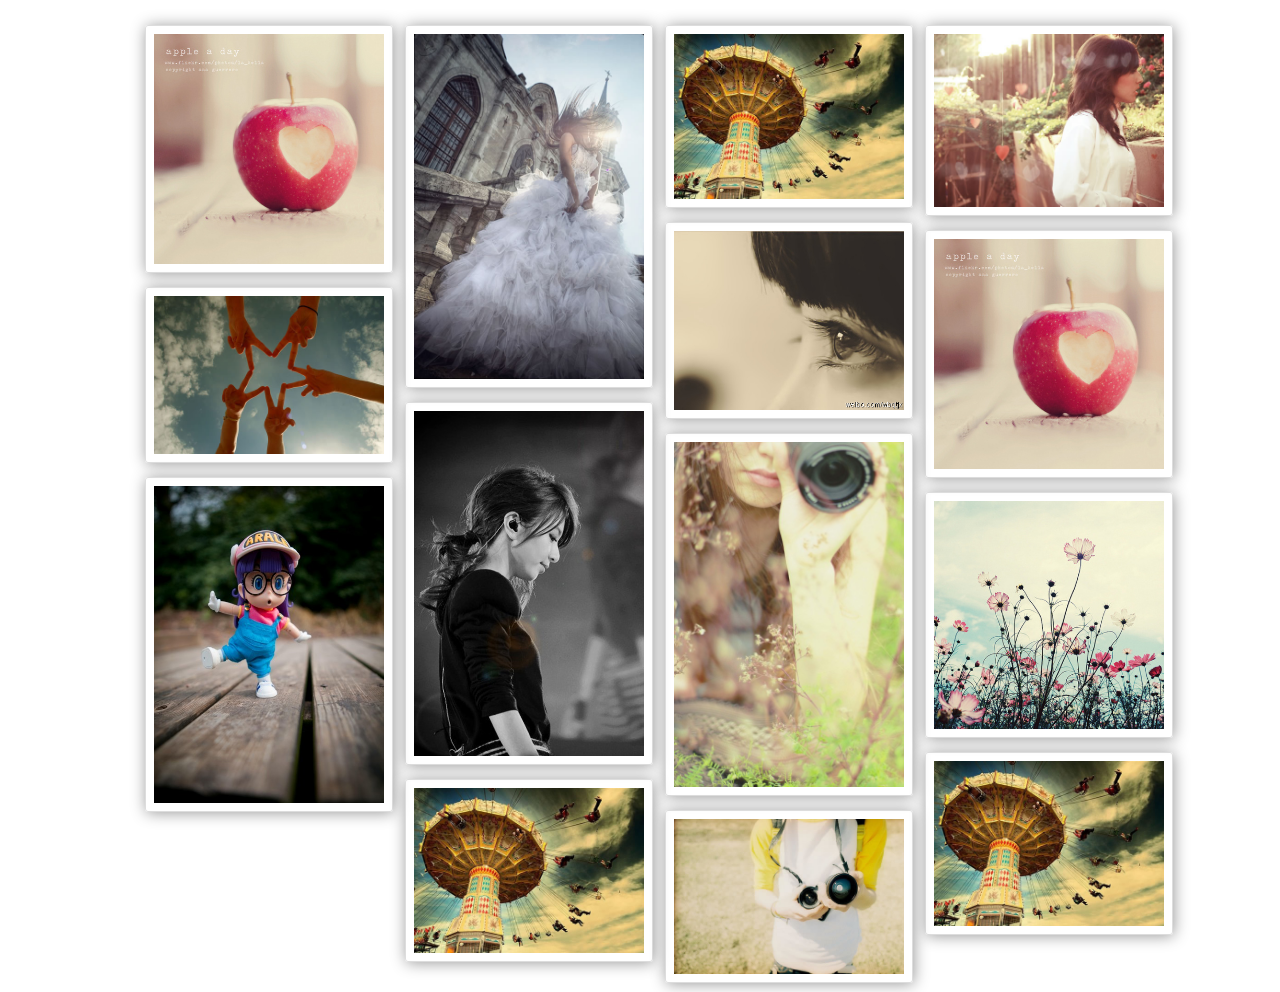
==== waterfall/index.html @ 1887e991 "Signed-off-by: umrsang <458699130@qq.com>" ====
<!DOCTYPE html>
<html>

<head>
  <meta charset="utf-8" />
  <title></title>
  <style type="text/css">
    * {
      margin: 0;
      padding: 0;
    }
    
    #main {
      position: relative;
      margin: 0 auto;
    }
    
    .box {
      position: absolute;
      margin: 20px;
      transition: opacity 2s;
    }
    
    .box img {
      width: 230px;
      padding: 8px;
      margin: 5px;
      border-radius: 5px;
      border: 1px solid #ddd;
      border-radius: 3px;
      box-shadow: 1px 1px 15px #999;
    }
  </style>
</head>

<body>
  <div id="main">

  </div>
  <script>
    window.onload = function() {

      var boxW = 260;
      var box = document.getElementsByClassName("box");
      var main = document.getElementById("main");
      var btn = document.getElementById("btn");
      var img = main.getElementsByTagName("img");
      var colsH = [];
      var min = colsH[0];
      var minColH = 0;
      var picnum = 0;
      var myVar;
      Init();

      function Init() {
        InitCol();
        for(var y = 0; y < 20; y++) {
          setTimeout(addImgBox, 50*y);

        }

      }

      var _sto = setTimeout;
      window.setTimeout = function(callback, timeout, param) {
        var args = Array.prototype.slice.call(arguments, 2);
        var _cb = function() {
          callback.apply(null, args);
        }
        _sto(_cb, timeout);
      }

      function InitCol() {
        var cwidth = window.innerWidth || document.documentElement.clientWidth || document.body.clientWidth;
        colsH.length = Math.floor(cwidth / boxW);
        main.style.width = colsH.length * boxW + "px";
          for(var j = 0; j < colsH.length; j++) {
            colsH[j] = 0;
          }
      }


      function addImgBox() {
        var newBox = document.createElement("div");
        var ImgId = Math.floor(Math.random() * 25) + 1;
        if(ImgId < 10) {
          ImgId = "0" + ImgId;
        }
        newBox.innerHTML = "<img src=\"./img/" + ImgId + ".jpg\" alt=\"图片\" />";
        newBox.className = "box";
        newBox.style.opacity = '0';
        main.appendChild(newBox);
        img[img.length-1].onload = (function(i){
          return function(){
            PutImgBox(i)
            }
        }(img.length-1));
      }

      function PutImgBox(i) {

        min = colsH[0];
        minColH = 0;
        for(var j = 0; j < (colsH.length); j++) {
          if(min > colsH[j]) {
            min = colsH[j];
            minColH = j;
          }
        }
        box[i].style.left = (minColH * boxW) + "px";
        box[i].style.top = colsH[minColH] + "px";
        box[i].style.opacity = '1';
        colsH[minColH] += box[i].offsetHeight;
      }
      
      window.onscroll=function(){
        if(checkscrollside()){  
          addImgBox();
          addImgBox();
        }
      }
      
      window.onresize=function(){
        InitCol();
        for(var i=0; i<box.length; i++){
          PutImgBox(i);
        }
      }
      
      
      
      function checkscrollside() {
        
        var box = document.getElementsByClassName("box");
        var main = document.getElementById("main");
        var lastPinH = box[box.length - 1].offsetTop-Math.floor(box[box.length-1].offsetHeight/2); //创建【触发添加块框函数waterfall()】的高度：最后一个块框的距离网页顶部+自身高的一半(实现未滚到底就开始加载)
        var scrollTop = document.documentElement.scrollTop || document.body.scrollTop; //注意解决兼容性
        var documentH = document.documentElement.clientHeight; //页面高度
        console.log(box.length - 1);
        return(lastPinH < (scrollTop + documentH)) ? true : false; //到达指定高度后 返回true，触发waterfall()函数
        
      }

    }
  </script>
</body>

</html>
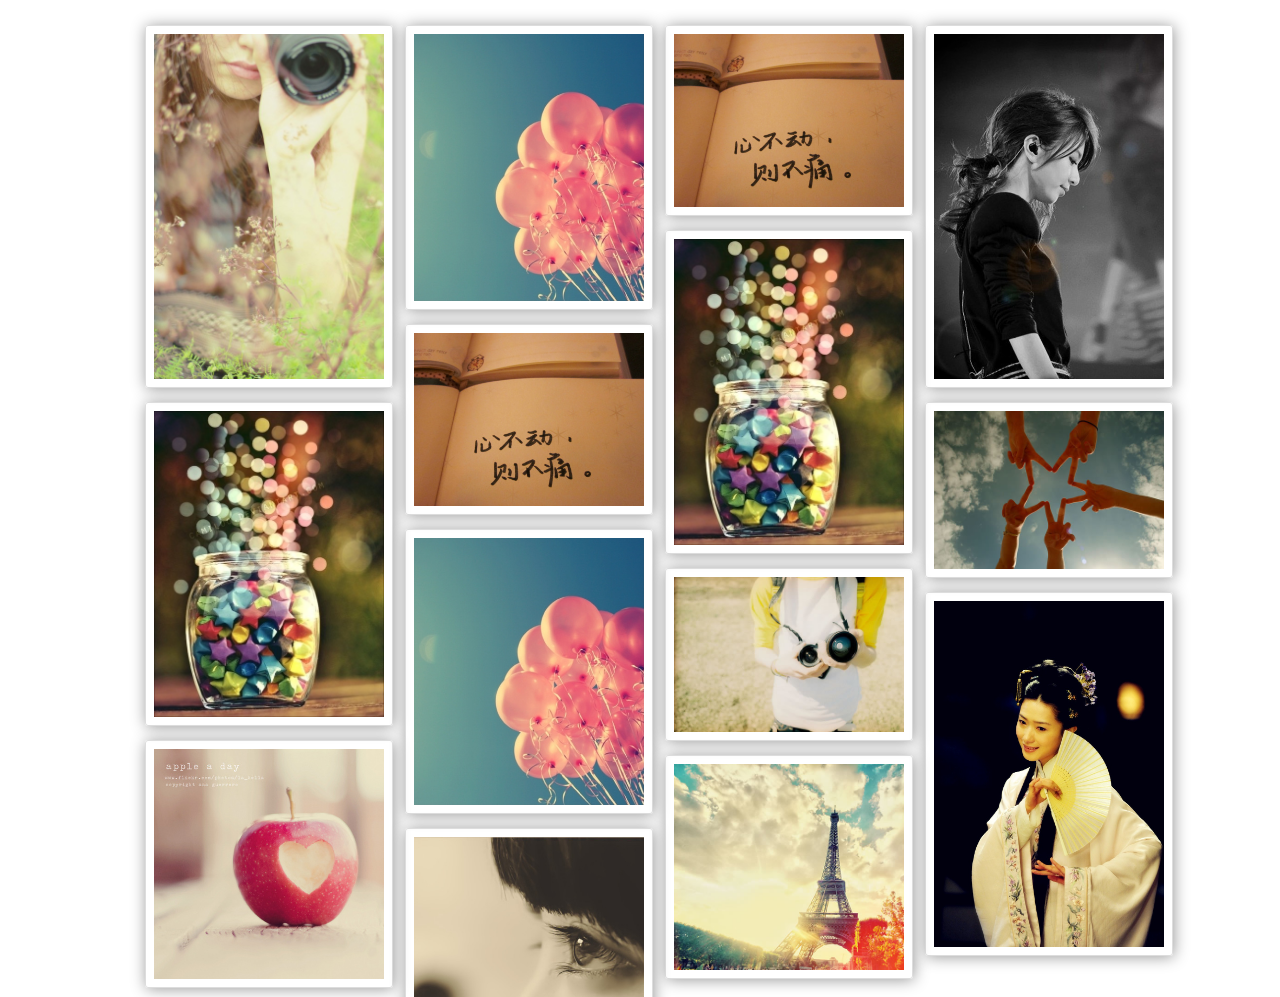
==== commit d45fccce: "Update index.html" ====
--- a/waterfall/index.html
+++ b/waterfall/index.html
@@ -54,7 +54,7 @@
 
       function Init() {
         InitCol();
-        for(var y = 0; y < 20; y++) {
+        for(var y = 0; y < 60; y++) {
           setTimeout(addImgBox, 50*y);
 
         }
@@ -145,4 +145,4 @@
   </script>
 </body>
 
-</html>+</html>
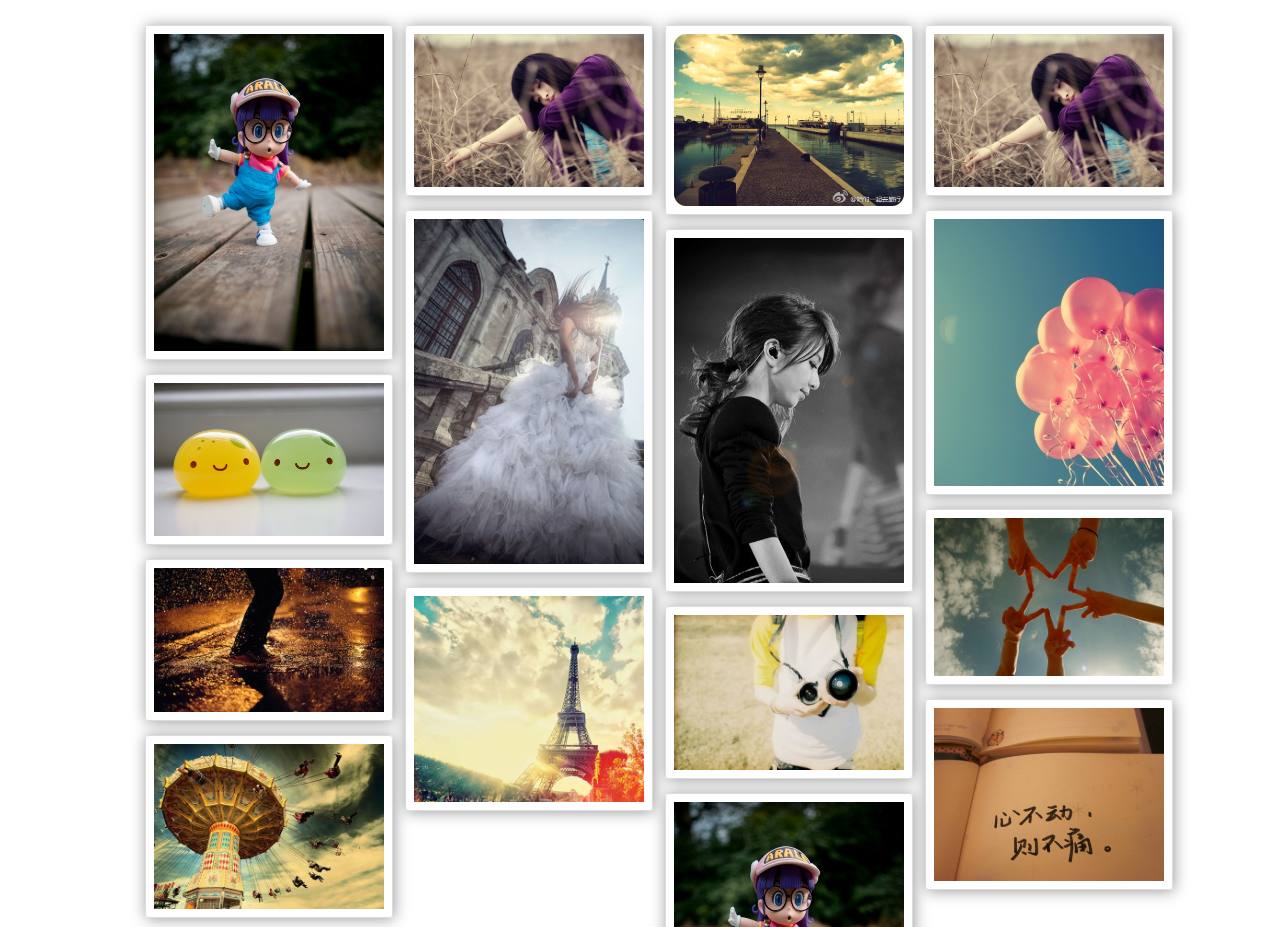
==== commit b1eb4667: "Add files via upload" ====
--- a/waterfall/index.html
+++ b/waterfall/index.html
@@ -1,148 +1,149 @@
-<!DOCTYPE html>
-<html>
-
-<head>
-  <meta charset="utf-8" />
-  <title></title>
-  <style type="text/css">
-    * {
-      margin: 0;
-      padding: 0;
-    }
-    
-    #main {
-      position: relative;
-      margin: 0 auto;
-    }
-    
-    .box {
-      position: absolute;
-      margin: 20px;
-      transition: opacity 2s;
-    }
-    
-    .box img {
-      width: 230px;
-      padding: 8px;
-      margin: 5px;
-      border-radius: 5px;
-      border: 1px solid #ddd;
-      border-radius: 3px;
-      box-shadow: 1px 1px 15px #999;
-    }
-  </style>
-</head>
-
-<body>
-  <div id="main">
-
-  </div>
-  <script>
-    window.onload = function() {
-
-      var boxW = 260;
-      var box = document.getElementsByClassName("box");
-      var main = document.getElementById("main");
-      var btn = document.getElementById("btn");
-      var img = main.getElementsByTagName("img");
-      var colsH = [];
-      var min = colsH[0];
-      var minColH = 0;
-      var picnum = 0;
-      var myVar;
-      Init();
-
-      function Init() {
-        InitCol();
-        for(var y = 0; y < 60; y++) {
-          setTimeout(addImgBox, 50*y);
-
-        }
-
-      }
-
-      var _sto = setTimeout;
-      window.setTimeout = function(callback, timeout, param) {
-        var args = Array.prototype.slice.call(arguments, 2);
-        var _cb = function() {
-          callback.apply(null, args);
-        }
-        _sto(_cb, timeout);
-      }
-
-      function InitCol() {
-        var cwidth = window.innerWidth || document.documentElement.clientWidth || document.body.clientWidth;
-        colsH.length = Math.floor(cwidth / boxW);
-        main.style.width = colsH.length * boxW + "px";
-          for(var j = 0; j < colsH.length; j++) {
-            colsH[j] = 0;
-          }
-      }
-
-
-      function addImgBox() {
-        var newBox = document.createElement("div");
-        var ImgId = Math.floor(Math.random() * 25) + 1;
-        if(ImgId < 10) {
-          ImgId = "0" + ImgId;
-        }
-        newBox.innerHTML = "<img src=\"./img/" + ImgId + ".jpg\" alt=\"图片\" />";
-        newBox.className = "box";
-        newBox.style.opacity = '0';
-        main.appendChild(newBox);
-        img[img.length-1].onload = (function(i){
-          return function(){
-            PutImgBox(i)
-            }
-        }(img.length-1));
-      }
-
-      function PutImgBox(i) {
-
-        min = colsH[0];
-        minColH = 0;
-        for(var j = 0; j < (colsH.length); j++) {
-          if(min > colsH[j]) {
-            min = colsH[j];
-            minColH = j;
-          }
-        }
-        box[i].style.left = (minColH * boxW) + "px";
-        box[i].style.top = colsH[minColH] + "px";
-        box[i].style.opacity = '1';
-        colsH[minColH] += box[i].offsetHeight;
-      }
-      
-      window.onscroll=function(){
-        if(checkscrollside()){  
-          addImgBox();
-          addImgBox();
-        }
-      }
-      
-      window.onresize=function(){
-        InitCol();
-        for(var i=0; i<box.length; i++){
-          PutImgBox(i);
-        }
-      }
-      
-      
-      
-      function checkscrollside() {
-        
-        var box = document.getElementsByClassName("box");
-        var main = document.getElementById("main");
-        var lastPinH = box[box.length - 1].offsetTop-Math.floor(box[box.length-1].offsetHeight/2); //创建【触发添加块框函数waterfall()】的高度：最后一个块框的距离网页顶部+自身高的一半(实现未滚到底就开始加载)
-        var scrollTop = document.documentElement.scrollTop || document.body.scrollTop; //注意解决兼容性
-        var documentH = document.documentElement.clientHeight; //页面高度
-        console.log(box.length - 1);
-        return(lastPinH < (scrollTop + documentH)) ? true : false; //到达指定高度后 返回true，触发waterfall()函数
-        
-      }
-
-    }
-  </script>
-</body>
-
-</html>
+<!DOCTYPE html>
+<html>
+
+<head>
+  <meta charset="utf-8" />
+  <title></title>
+  <style type="text/css">
+    * {
+      margin: 0;
+      padding: 0;
+    }
+    
+    #main {
+      position: relative;
+      margin: 0 auto;
+    }
+    
+    .box {
+      position: absolute;
+      margin: 20px;
+      transition: opacity 2s;
+    }
+    
+    .box img {
+      width: 230px;
+      padding: 8px;
+      margin: 5px;
+      border-radius: 5px;
+      border: 1px solid #ddd;
+      border-radius: 3px;
+      box-shadow: 1px 1px 15px #999;
+    }
+  </style>
+</head>
+
+<body>
+  <div id="main">
+
+  </div>
+  <script>
+    window.onload = function() {
+
+      var boxW = 260;
+      var box = document.getElementsByClassName("box");
+      var main = document.getElementById("main");
+      var btn = document.getElementById("btn");
+      var img = main.getElementsByTagName("img");
+      var colsH = [];
+      var min = colsH[0];
+      var minColH = 0;
+      var picnum = 0;
+      var myVar;
+      Init();
+
+      function Init() {
+        InitCol();
+        for(var y = 0; y < 50; y++) {
+          setTimeout(addImgBox, 50*y);
+
+        }
+
+      }
+
+      var _sto = setTimeout;
+      window.setTimeout = function(callback, timeout, param) {
+        var args = Array.prototype.slice.call(arguments, 2);
+        var _cb = function() {
+          callback.apply(null, args);
+        }
+        _sto(_cb, timeout);
+      }
+
+      function InitCol() {
+        var cwidth = window.innerWidth || document.documentElement.clientWidth || document.body.clientWidth;
+        colsH.length = Math.floor(cwidth / boxW);
+        main.style.width = colsH.length * boxW + "px";
+          for(var j = 0; j < colsH.length; j++) {
+            colsH[j] = 0;
+          }
+      }
+
+
+      function addImgBox() {
+        var newBox = document.createElement("div");
+        var ImgId = Math.floor(Math.random() * 25) + 1;
+        if(ImgId < 10) {
+          ImgId = "0" + ImgId;
+        }
+        newBox.innerHTML = "<img src=\"./img/" + ImgId + ".jpg\" alt=\"图片\" />";
+        newBox.className = "box";
+        newBox.style.opacity = '0';
+        main.appendChild(newBox);
+        img[img.length-1].onload = (function(i){
+          return function(){
+            PutImgBox(i)
+            }
+        }(img.length-1));
+      }
+
+      function PutImgBox(i) {
+
+        min = colsH[0];
+        minColH = 0;
+        for(var j = 0; j < (colsH.length); j++) {
+          if(min > colsH[j]) {
+            min = colsH[j];
+            minColH = j;
+          }
+        }
+        box[i].style.left = (minColH * boxW) + "px";
+        box[i].style.top = colsH[minColH] + "px";
+        box[i].style.opacity = '1';
+        colsH[minColH] += box[i].offsetHeight;
+      }
+      
+      window.onscroll=function(){
+        if(checkscrollside()){  
+			for(var i=0; i<20; i++){
+			  addImgBox();
+			}
+        }
+      }
+      
+      window.onresize=function(){
+        InitCol();
+        for(var i=0; i<box.length; i++){
+          PutImgBox(i);
+        }
+      }
+      
+      
+      
+      function checkscrollside() {
+        
+        var box = document.getElementsByClassName("box");
+        var main = document.getElementById("main");
+        var lastPinH = box[box.length - 1].offsetTop-Math.floor(box[box.length-1].offsetHeight/2); //创建【触发添加块框函数waterfall()】的高度：最后一个块框的距离网页顶部+自身高的一半(实现未滚到底就开始加载)
+        var scrollTop = document.documentElement.scrollTop || document.body.scrollTop; //注意解决兼容性
+        var documentH = document.documentElement.clientHeight; //页面高度
+        console.log(box.length - 1);
+        return(lastPinH < (scrollTop + documentH)) ? true : false; //到达指定高度后 返回true，触发waterfall()函数
+        
+      }
+
+    }
+  </script>
+</body>
+
+</html>